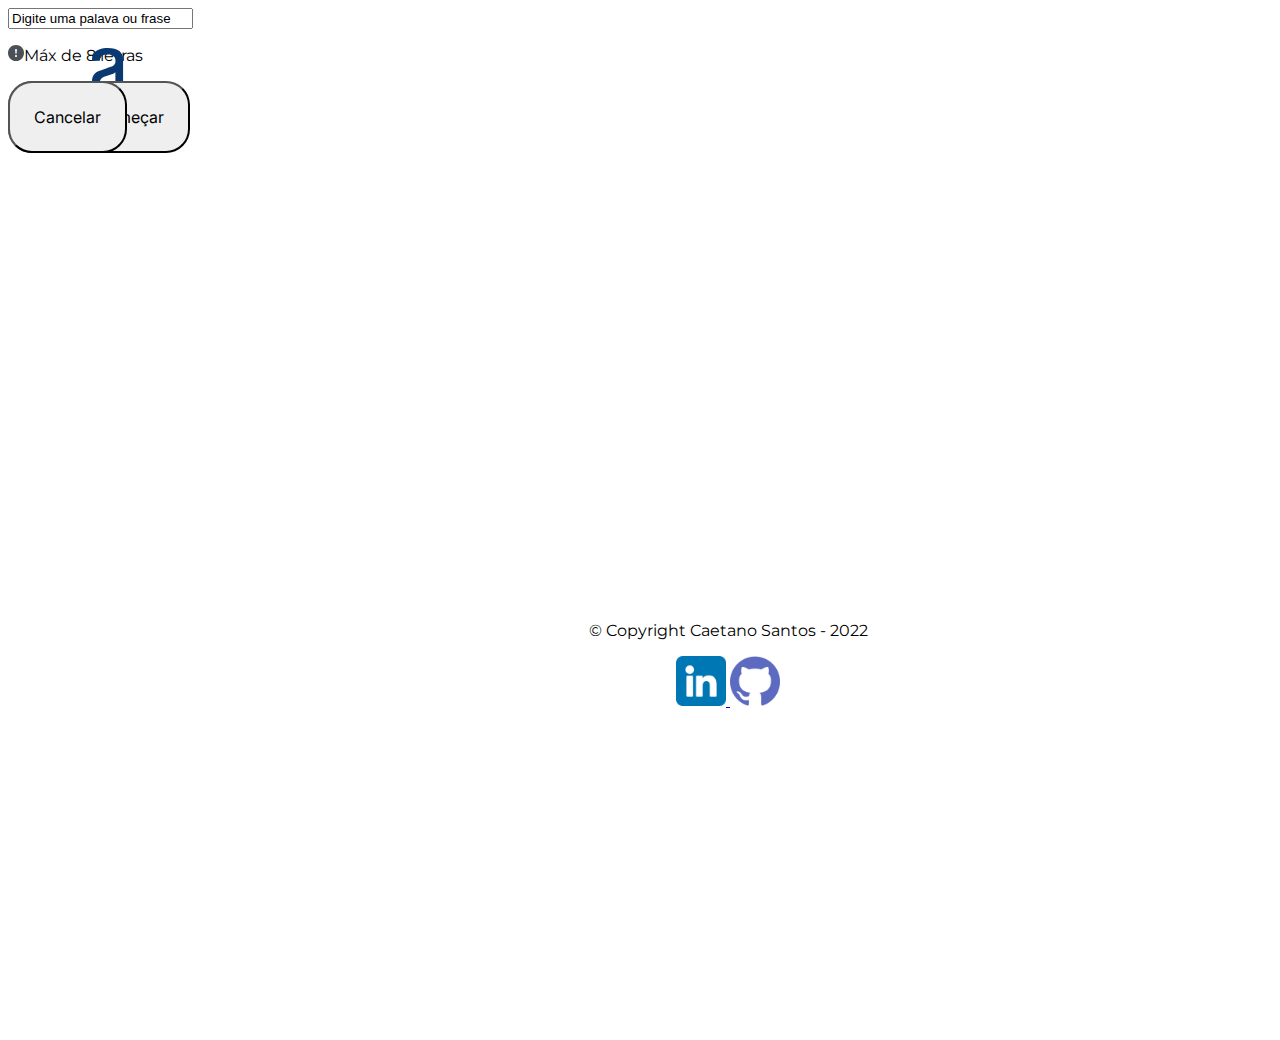
==== cadastro.html @ 98a740c6 "Ciação tela Cadastro" ====
<!DOCTYPE html>
<html lang="pt">
  <head>
    <meta charset="UTF-8" />
    <meta http-equiv="X-UA-Compatible" content="IE=edge" />
    <meta name="viewport" content="width=device-width, initial-scale=1.0" />
    <title>Jogo da Força</title>
    <link rel="stylesheet" href="style.css" />
    <link
      href="https://fonts.googleapis.com/css2?family=Montserrat:wght@300&display=swap"
      rel="stylesheet"
    />
  </head>
  <body>
    <header>
      <div class="logo">
        <img class="imgLogo" src="/img/logo.svg" />
      </div>
    </header>
    <main class="principal">
      <input type="text" id="palava-salva" class="" alt="cadastroPalavra" value="Digite uma palava ou frase">
      <p><img src="img/inf.svg">Máx de 8 letras</p>
      <button href="#" class="btn-salvar">Salvar e começar</button>
      <button href="#" class="btn-cancelar">Cancelar</button>
    </main>
    <footer class="rodape">
      <section class="dev">
        <p class="copyright">&copy Copyright Caetano Santos - 2022</p>
      </section>
      <a href="https://www.linkedin.com/" target="_blank" class="link1">
        <img src="img/linkedin.png" alt="Icone do Linkedin" class="link" />
      </a>
       <a href="https://github.com" target="_blank" class="git1">
        <img src="img/github.png" alt="Icone do GitHub" class="git" />
      </a>
    </footer>
  </body>
</html>
---- style.css ----
@import url('https://fonts.googleapis.com/css2?family=Inter&display=swap');
body{
  font-family: 'montserrat',sans-serif;
  position: relative;
  width: 1440px;
  height:1024px;
}
.imgLogo{
  position: absolute;
  width: 120px;
  height: 48px;
  left: 40px;
  top: 40px;
}
button{
  flex-direction: row;
  align-items: flex-start;
  padding: 24px;
  gap: 8px;
  border-radius: 24px;
  font-family: 'Inter';
  text-align: center;
  font-size: 16px;
  position: absolute;
}
.btn-comecar{
  width: 317px;
  height: 105px;
  left: 562px;
  top: 128px;
  background: #0A3871;
  color: #FFFFFF;
}
.btn-palavra{
  width: 317px;
  height: 105px;
  left: 562px;
  top: 294px;
  background: #FFFFFF;
  color: #0A3871;
}

footer{
  flex-direction: row;
  align-items: flex-start;
  padding: 24px;
  text-align: center;
  position: relative;
  top: 500px;
}
footer img {
  width: 50px;
  position: static;
  align-items: flex-start;
}
/*Tela de cadastro*/

@media screen and (max-width: 992px) {
  footer{
    top: 480px;
    position: static;
  }  
  .btn-comecar{
    top: 294px;
  }
  .btn-palavra{
    top: 128px;
  }
}
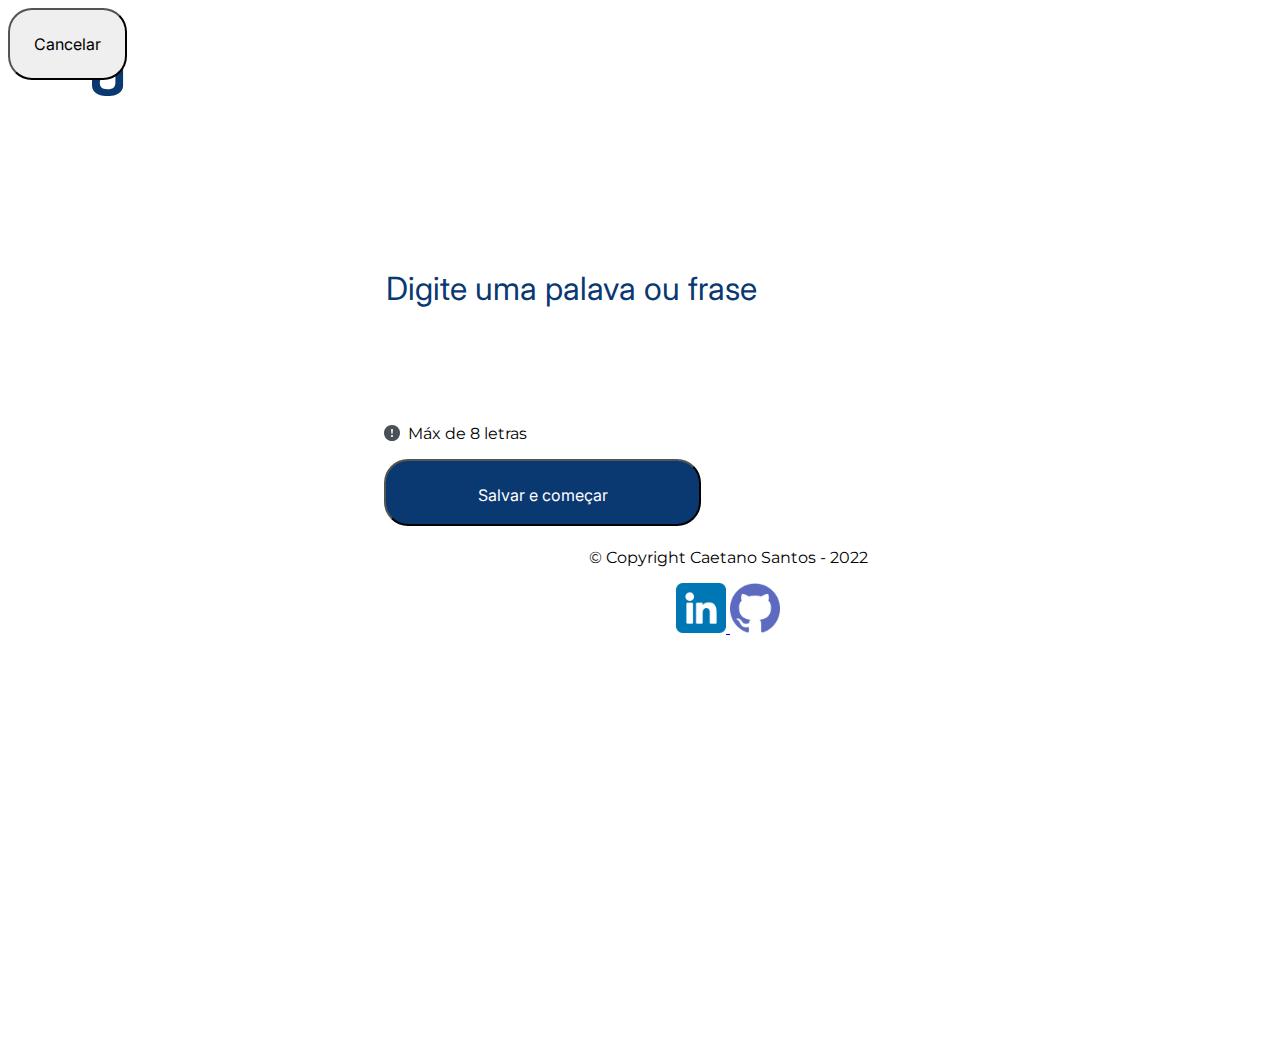
==== commit bad55ae7: "Atualização Layout" ====
--- a/cadastro.html
+++ b/cadastro.html
@@ -18,8 +18,14 @@
       </div>
     </header>
     <main class="principal">
-      <input type="text" id="palava-salva" class="" alt="cadastroPalavra" value="Digite uma palava ou frase">
-      <p><img src="img/inf.svg">Máx de 8 letras</p>
+      <input
+        type="text"
+        id="palava-salva"
+        class="texto-palavra"
+        alt="cadastroPalavra"
+        value="Digite uma palava ou frase"
+      />
+      <p class="aviso"><img src="img/inf.svg" />Máx de 8 letras</p>
       <button href="#" class="btn-salvar">Salvar e começar</button>
       <button href="#" class="btn-cancelar">Cancelar</button>
     </main>
@@ -30,7 +36,7 @@
       <a href="https://www.linkedin.com/" target="_blank" class="link1">
         <img src="img/linkedin.png" alt="Icone do Linkedin" class="link" />
       </a>
-       <a href="https://github.com" target="_blank" class="git1">
+      <a href="https://github.com" target="_blank" class="git1">
         <img src="img/github.png" alt="Icone do GitHub" class="git" />
       </a>
     </footer>
--- a/style.css
+++ b/style.css
@@ -54,7 +54,43 @@
   align-items: flex-start;
 }
 /*Tela de cadastro*/
-
+.texto-palavra{
+  position: absolute;
+  width: 413px;
+  height: 48px;
+  left: 376px;
+  top: 256px;
+  border: none;
+  font-family: "inter";
+  font-style: normal;
+  font-weight: 400;
+  font-size: 32px;
+  line-height: 150%;
+  color: #0A3871;
+}
+.aviso{
+  display: flex;
+  flex-direction: row;
+  align-items: center;
+  padding: 0px;
+  gap: 8px;
+  position: absolute;
+  width: 150px;
+  height: 18px;
+  left: 376px;
+  top: 400px;
+}
+.btn-salvar{
+  width: 317px;
+  height: 67px;
+  left: 376px;
+  top: 451px;
+  background: #0A3871;
+  color: #FFFFFF;
+}
+.btn-cancelar{
+  
+}
 @media screen and (max-width: 992px) {
   footer{
     top: 480px;
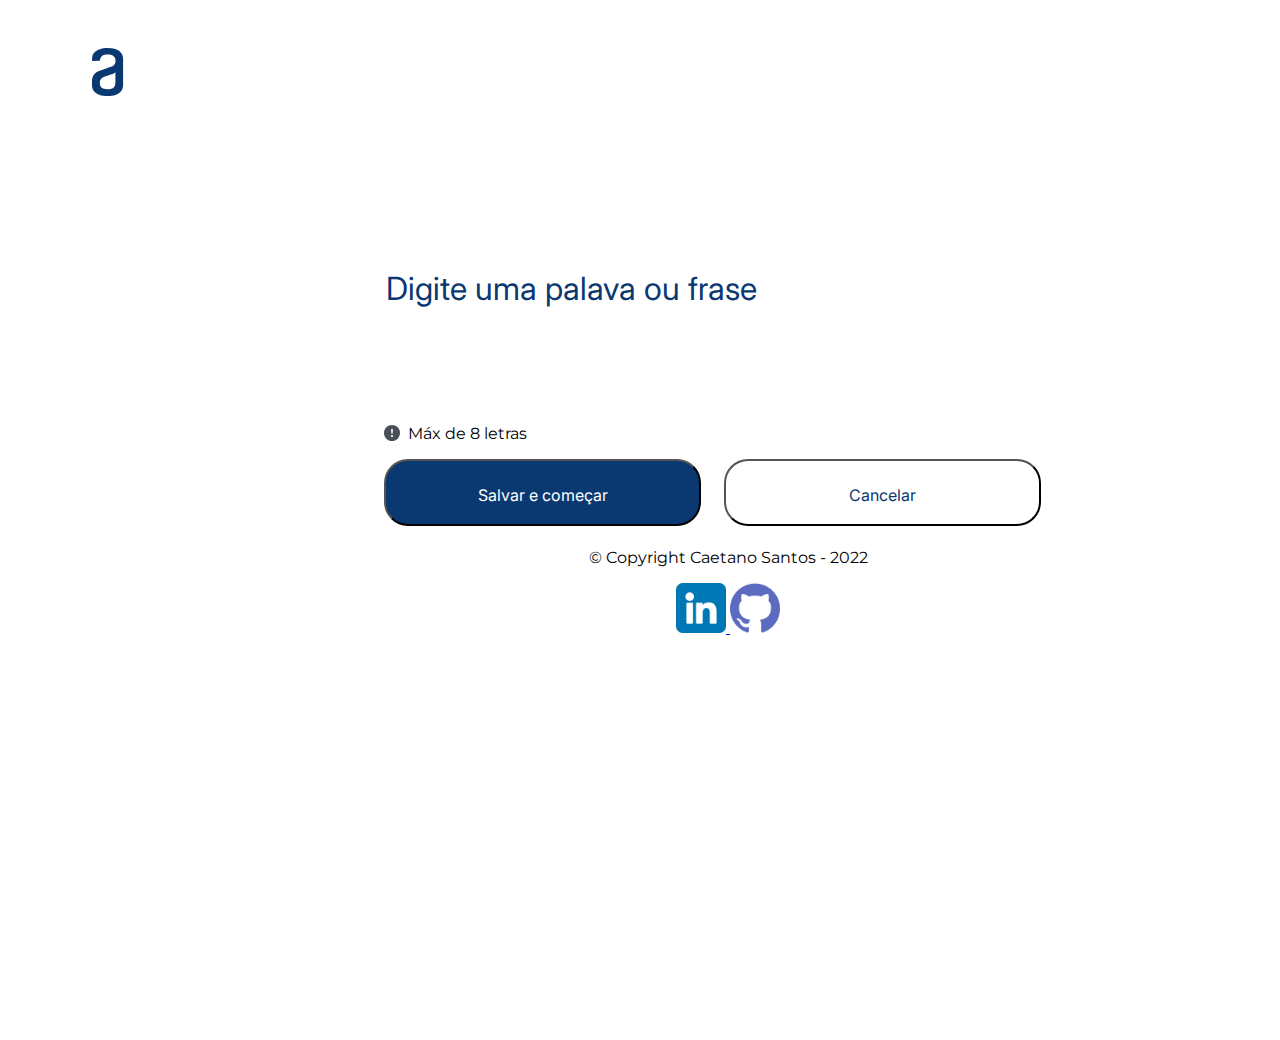
==== commit f3500ef4: "Atualização Telas" ====
--- a/cadastro.html
+++ b/cadastro.html
@@ -26,8 +26,8 @@
         value="Digite uma palava ou frase"
       />
       <p class="aviso"><img src="img/inf.svg" />Máx de 8 letras</p>
-      <button href="#" class="btn-salvar">Salvar e começar</button>
-      <button href="#" class="btn-cancelar">Cancelar</button>
+      <button href="#" class="btn-padrao1">Salvar e começar</button>
+      <button href="#" class="btn-padrao2">Cancelar</button>
     </main>
     <footer class="rodape">
       <section class="dev">
--- a/style.css
+++ b/style.css
@@ -80,7 +80,7 @@
   left: 376px;
   top: 400px;
 }
-.btn-salvar{
+.btn-padrao1{
   width: 317px;
   height: 67px;
   left: 376px;
@@ -88,18 +88,14 @@
   background: #0A3871;
   color: #FFFFFF;
 }
-.btn-cancelar{
-  
+.btn-padrao2{
+  width: 317px;
+  height: 67px;
+  left: 716px;
+  top: 451px;
+  background: #FFFFFF;
+  color: #0A3871;
 }
 @media screen and (max-width: 992px) {
-  footer{
-    top: 480px;
-    position: static;
-  }  
-  .btn-comecar{
-    top: 294px;
-  }
-  .btn-palavra{
-    top: 128px;
-  }
+  
 }